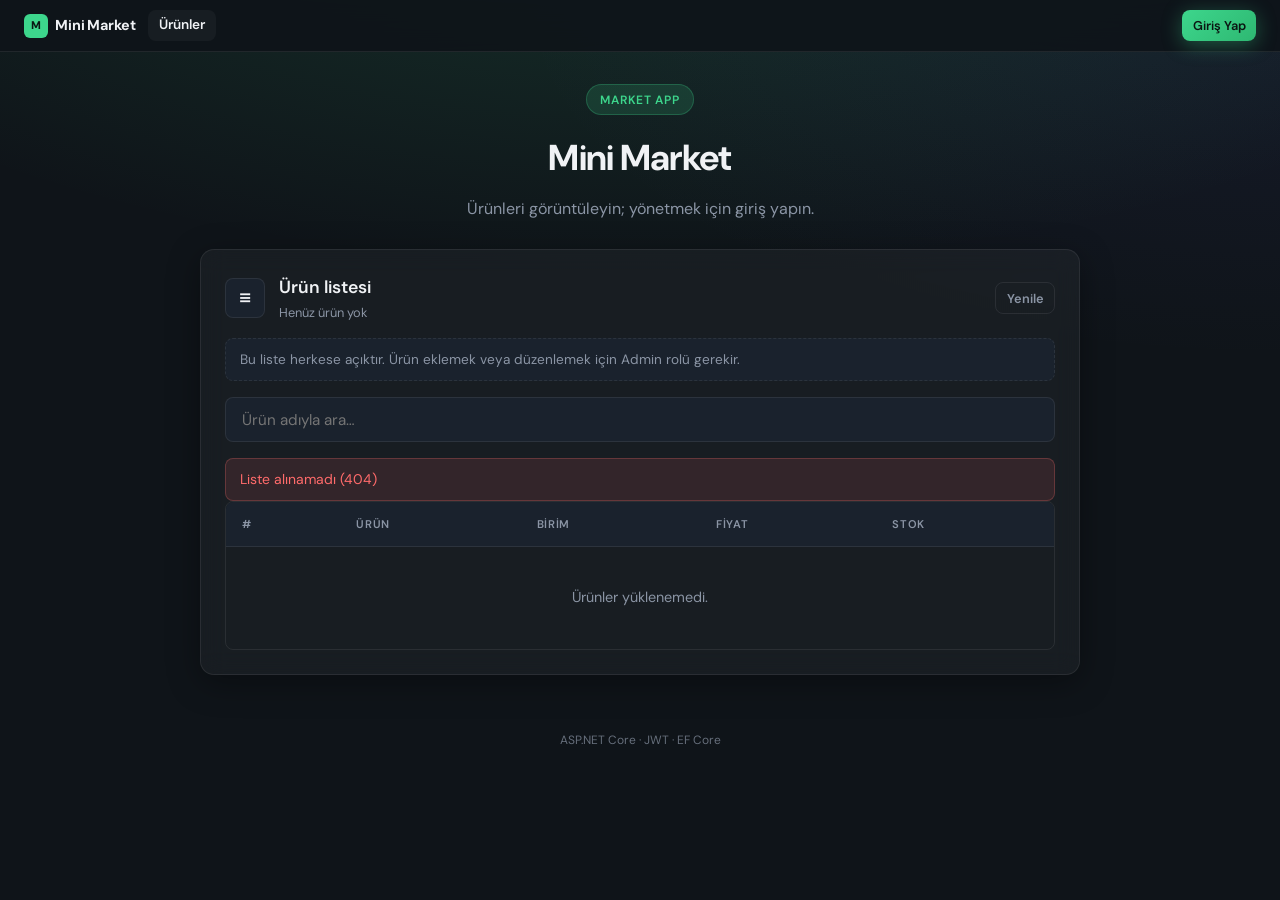
==== wwwroot/index.html @ 6cbc0174 "İlk commit" ====
﻿<!DOCTYPE html>
<html lang="tr">
<head>
  <meta charset="UTF-8" />
  <meta name="viewport" content="width=device-width, initial-scale=1.0" />
  <title>Mini Market Yönetimi</title>
  <link rel="preconnect" href="https://fonts.googleapis.com" />
  <link rel="preconnect" href="https://fonts.gstatic.com" crossorigin />
  <link href="https://fonts.googleapis.com/css2?family=DM+Sans:ital,opsz,wght@0,9..40,400;0,9..40,500;0,9..40,600;0,9..40,700;1,9..40,400&display=swap" rel="stylesheet" />
  <link rel="stylesheet" href="style.css?v=nav-20260606b" />
</head>
<body data-page="products">
  <div class="page">

    <nav class="topnav">
      <a href="index.html" class="topnav-brand">
        <span class="topnav-brand-icon">M</span>
        Mini Market
      </a>
      <div class="topnav-links">
        <a href="index.html" class="topnav-link" data-nav="products">Ürünler</a>
        <a href="dashboard.html" class="topnav-link" data-nav="dashboard" data-admin-only hidden>Dashboard</a>
        <a href="users.html" class="topnav-link" data-nav="users" data-admin-only hidden>Kullanıcılar</a>
        <a href="logs.html" class="topnav-link" data-nav="logs" data-admin-only hidden>Loglar</a>
      </div>
      <div class="topnav-auth">
        <span class="topnav-user" id="nav-user-info" hidden>
          <strong id="nav-username"></strong>
          <span id="nav-role" class="role-chip"></span>
        </span>
        <button type="button" id="nav-logout-btn" class="btn btn-sm btn-ghost" hidden>Çıkış</button>
        <a href="login.html" class="btn btn-sm btn-primary btn-login" id="nav-login-btn">Giriş Yap</a>
      </div>
    </nav>

    <header class="header">
      <div class="header-badge">Market App</div>
      <h1>Mini Market</h1>
      <p class="subtitle" id="header-subtitle">Ürünleri görüntüleyin veya giriş yaparak yönetin.</p>
    </header>

    <main class="container layout-stack">

      <!-- Ürün yönetimi (sadece admin) -->
      <section id="management-panel" class="panel-card panel-management" hidden>
        <div class="panel-header">
          <span class="panel-icon panel-icon-accent" aria-hidden="true">+</span>
          <div>
            <h2 class="panel-title" id="form-title">Yeni ürün ekle</h2>
            <p class="panel-desc">Ürün ekleme ve güncelleme</p>
          </div>
        </div>

        <form id="product-form" class="form">
          <div class="form-grid">
            <div class="form-row">
              <label for="name">Ürün adı</label>
              <input type="text" id="name" name="name" required placeholder="Örn. Süt" autocomplete="off" />
            </div>
            <div class="form-row">
              <label for="unit">Birim</label>
              <select id="unit" name="unit" required>
                <option value="Adet">Adet</option>
                <option value="Kg">Kg</option>
                <option value="Litre">Litre</option>
                <option value="Paket">Paket</option>
              </select>
            </div>
            <div class="form-row">
              <label for="price">Fiyat (₺)</label>
              <input type="number" id="price" name="price" required min="0.01" step="0.01" placeholder="0,00" />
            </div>
            <div class="form-row">
              <label for="stock">Stok</label>
              <input type="number" id="stock" name="stock" required min="0" step="1" placeholder="0" />
            </div>
          </div>
          <div class="form-actions">
            <button type="submit" id="submit-btn" class="btn btn-primary">
              <span id="submit-btn-text">Ürün ekle</span>
            </button>
            <button type="button" id="cancel-edit-btn" class="btn btn-ghost" hidden>İptal</button>
          </div>
        </form>
        <p id="form-message" class="toast" hidden></p>
      </section>

      <!-- Ürün listesi (herkese açık) -->
      <section class="panel-card panel-products">
        <div class="panel-header list-header">
          <div class="panel-header-left">
            <span class="panel-icon card-icon-list" aria-hidden="true">≡</span>
            <div>
              <h2 class="panel-title">Ürün listesi</h2>
              <p id="product-count" class="product-count">—</p>
            </div>
          </div>
          <button type="button" id="refresh-btn" class="btn btn-ghost btn-sm" title="Listeyi yenile">Yenile</button>
        </div>

        <p id="guest-hint" class="guest-hint">
          Bu liste herkese açıktır. Ürün eklemek veya düzenlemek için Admin rolü gerekir.
        </p>

        <div class="search-row">
          <input type="search" id="search-input" class="search-input" placeholder="Ürün adıyla ara…" autocomplete="off" />
          <p id="search-hint" class="search-hint" hidden>
            Arama açıkken sıralama devre dışı. Sonuçlar sayfa sayfa getirilir.
          </p>
        </div>

        <p id="load-error" class="toast toast-error" hidden></p>
        <div class="table-wrap">
          <table>
            <thead id="products-thead">
              <tr>
                <th>#</th>
                <th>Ürün</th>
                <th>Birim</th>
                <th>Fiyat</th>
                <th>Stok</th>
              </tr>
            </thead>
            <tbody id="products-body">
              <tr>
                <td colspan="5" class="empty">
                  <span class="spinner" aria-hidden="true"></span>
                  Yükleniyor…
                </td>
              </tr>
            </tbody>
          </table>
        </div>
        <div id="pagination-controls" class="pagination-row" hidden>
          <button type="button" id="prev-page-btn" class="btn btn-ghost btn-sm">Önceki</button>
          <span id="pagination-info" class="pagination-info">Sayfa 1 / 1</span>
          <button type="button" id="next-page-btn" class="btn btn-ghost btn-sm">Sonraki</button>
        </div>
      </section>
    </main>

    <footer class="footer">
      <span>ASP.NET Core · JWT · EF Core</span>
    </footer>
  </div>

  <script src="auth.js?v=nav-20260606b"></script>
  <script src="products.js?v=nav-20260606b"></script>
</body>
</html>
---- wwwroot/style.css ----
*,
*::before,
*::after {
  box-sizing: border-box;
}

[hidden] {
  display: none !important;
}

:root {
  --bg: #0f1419;
  --bg-soft: #1a222d;
  --surface: rgba(255, 255, 255, 0.04);
  --surface-hover: rgba(255, 255, 255, 0.07);
  --border: rgba(255, 255, 255, 0.08);
  --text: #f0f2f5;
  --muted: #8b95a5;
  --accent: #3dd68c;
  --accent-dim: rgba(61, 214, 140, 0.15);
  --accent-glow: rgba(61, 214, 140, 0.35);
  --error: #ff6b6b;
  --error-bg: rgba(255, 107, 107, 0.12);
  --success: #3dd68c;
  --success-bg: rgba(61, 214, 140, 0.12);
  --warn: #f5a623;
  --radius: 14px;
  --radius-sm: 8px;
  --shadow: 0 8px 32px rgba(0, 0, 0, 0.35);
  --font: "DM Sans", system-ui, sans-serif;
}

body {
  margin: 0;
  min-height: 100vh;
  font-family: var(--font);
  background: var(--bg);
  color: var(--text);
  line-height: 1.5;
  -webkit-font-smoothing: antialiased;
}

.page {
  min-height: 100vh;
  background:
    radial-gradient(ellipse 80% 50% at 50% -20%, rgba(61, 214, 140, 0.18), transparent),
    radial-gradient(ellipse 60% 40% at 100% 0%, rgba(99, 102, 241, 0.08), transparent),
    var(--bg);
}

.container {
  max-width: 920px;
  margin: 0 auto;
  padding: 0 1.25rem 2rem;
}

.auth-container {
  max-width: 560px;
}

/* ─── Top Navigation ─── */
.topnav {
  position: sticky;
  top: 0;
  z-index: 100;
  display: flex;
  align-items: center;
  height: 52px;
  padding: 0 1.5rem;
  gap: 0.25rem;
  background: rgba(15, 20, 25, 0.92);
  border-bottom: 1px solid var(--border);
  backdrop-filter: blur(16px);
  -webkit-backdrop-filter: blur(16px);
}

.topnav-brand {
  display: flex;
  align-items: center;
  gap: 0.45rem;
  font-size: 0.9rem;
  font-weight: 700;
  color: var(--text);
  text-decoration: none;
  margin-right: 0.5rem;
  flex-shrink: 0;
  letter-spacing: -0.01em;
}

.topnav-brand:hover { color: var(--accent); }

.topnav-brand-icon {
  display: inline-flex;
  align-items: center;
  justify-content: center;
  width: 24px;
  height: 24px;
  font-size: 0.7rem;
  font-weight: 800;
  color: #0a1612;
  background: var(--accent);
  border-radius: 6px;
  flex-shrink: 0;
}

.topnav-links {
  display: flex;
  align-items: center;
  gap: 0.1rem;
  flex: 1;
  min-width: 0;
}

.topnav-link {
  padding: 0.35rem 0.7rem;
  font-size: 0.85rem;
  font-weight: 500;
  color: var(--muted);
  text-decoration: none;
  border-radius: var(--radius-sm);
  white-space: nowrap;
  transition: color 0.12s ease, background 0.12s ease;
}

.topnav-link:hover {
  color: var(--text);
  background: var(--surface-hover);
}

.topnav-link.active {
  color: var(--text);
  background: var(--surface);
  font-weight: 600;
}

.topnav-auth {
  display: flex;
  align-items: center;
  gap: 0.6rem;
  margin-left: auto;
  flex-shrink: 0;
}

.topnav-user {
  display: flex;
  align-items: center;
  gap: 0.35rem;
  font-size: 0.82rem;
  color: var(--muted);
}

.topnav-user strong {
  color: var(--accent);
  font-weight: 600;
}

/* ─── Header ─── */
.header {
  text-align: center;
  padding: 2rem 1.25rem 1.75rem;
}

.layout-stack {
  display: flex;
  flex-direction: column;
  gap: 1.25rem;
}

.panel-card {
  background: var(--surface);
  border: 1px solid var(--border);
  border-radius: var(--radius);
  box-shadow: var(--shadow);
  padding: 1.5rem;
  backdrop-filter: blur(12px);
}

.panel-header {
  display: flex;
  align-items: flex-start;
  gap: 0.85rem;
  margin-bottom: 1.25rem;
}

.panel-header.list-header {
  align-items: center;
  justify-content: space-between;
}

.panel-header-left {
  display: flex;
  align-items: center;
  gap: 0.85rem;
}

.panel-icon {
  display: flex;
  align-items: center;
  justify-content: center;
  width: 40px;
  height: 40px;
  font-size: 1.1rem;
  background: var(--bg-soft);
  border: 1px solid var(--border);
  border-radius: var(--radius-sm);
  flex-shrink: 0;
}

.panel-icon-accent {
  color: var(--accent);
  background: var(--accent-dim);
  border-color: rgba(61, 214, 140, 0.25);
  font-weight: 700;
}

.panel-title {
  margin: 0;
  font-size: 1.1rem;
  font-weight: 600;
}

.panel-desc {
  margin: 0.2rem 0 0;
  font-size: 0.85rem;
  color: var(--muted);
}

.panel-auth {
  border-color: rgba(99, 102, 241, 0.25);
}

.panel-login-prompt {
  border-color: rgba(99, 102, 241, 0.25);
}

.login-prompt-content {
  display: flex;
  align-items: center;
  justify-content: space-between;
  gap: 1rem;
}

.panel-session {
  border-color: rgba(61, 214, 140, 0.3);
}

.panel-management {
  border-color: rgba(61, 214, 140, 0.25);
}

.panel-management.panel-edit-mode {
  box-shadow: 0 0 0 1px var(--accent-dim), var(--shadow);
}

.panel-products {
  border-color: var(--border);
}

.session-user {
  margin: 0 0 1rem;
  font-size: 1rem;
}

.session-user strong {
  color: var(--accent);
}

.role-chip {
  display: inline-flex;
  align-items: center;
  margin-left: 0.5rem;
  padding: 0.15rem 0.5rem;
  font-size: 0.75rem;
  font-weight: 700;
  color: var(--accent);
  background: var(--accent-dim);
  border: 1px solid rgba(61, 214, 140, 0.25);
  border-radius: 999px;
  vertical-align: middle;
}

.auth-tabs {
  display: flex;
  gap: 0.5rem;
  margin-bottom: 1.25rem;
}

.auth-tab {
  flex: 1;
  padding: 0.55rem 1rem;
  border: 1px solid var(--border);
  border-radius: var(--radius-sm);
  font-family: inherit;
  font-size: 0.9rem;
  font-weight: 600;
  color: var(--muted);
  background: var(--bg-soft);
  cursor: pointer;
  transition: all 0.15s ease;
}

.auth-tab.active {
  color: #0a1612;
  background: var(--accent);
  border-color: var(--accent);
}

.auth-form h2 {
  margin: 0 0 0.35rem;
  font-size: 1.1rem;
}

.auth-hint {
  margin: 0 0 1rem;
  font-size: 0.85rem;
  color: var(--muted);
}

.auth-form .form-row {
  margin-bottom: 0.85rem;
}

.auth-form .btn-primary {
  width: 100%;
  margin-top: 0.5rem;
}

.guest-hint {
  margin: 0 0 1rem;
  padding: 0.65rem 0.9rem;
  font-size: 0.85rem;
  color: var(--muted);
  background: var(--bg-soft);
  border: 1px dashed var(--border);
  border-radius: var(--radius-sm);
}

.btn-locked {
  opacity: 0.55;
  cursor: not-allowed;
}

.header-badge {
  display: inline-block;
  padding: 0.35rem 0.85rem;
  margin-bottom: 1rem;
  font-size: 0.75rem;
  font-weight: 600;
  letter-spacing: 0.06em;
  text-transform: uppercase;
  color: var(--accent);
  background: var(--accent-dim);
  border: 1px solid rgba(61, 214, 140, 0.25);
  border-radius: 999px;
}

.header h1 {
  margin: 0;
  font-size: clamp(1.75rem, 5vw, 2.25rem);
  font-weight: 700;
  letter-spacing: -0.02em;
}

.subtitle {
  margin: 0.75rem auto 0;
  max-width: 420px;
  color: var(--muted);
  font-size: 1rem;
}

.card {
  background: var(--surface);
  border: 1px solid var(--border);
  border-radius: var(--radius);
  box-shadow: var(--shadow);
  padding: 1.5rem;
  margin-bottom: 1.25rem;
  backdrop-filter: blur(12px);
  transition: border-color 0.2s ease;
}

.card:hover {
  border-color: rgba(255, 255, 255, 0.12);
}

.card-title {
  display: flex;
  align-items: center;
  gap: 0.75rem;
  margin-bottom: 1.25rem;
}

.card-title h2 {
  margin: 0;
  font-size: 1.05rem;
  font-weight: 600;
}

.card-icon {
  display: flex;
  align-items: center;
  justify-content: center;
  width: 36px;
  height: 36px;
  font-size: 1.1rem;
  font-weight: 700;
  color: var(--accent);
  background: var(--accent-dim);
  border-radius: var(--radius-sm);
}

.card-icon-list {
  font-size: 1rem;
  font-weight: 600;
}

.product-count {
  margin: 0.15rem 0 0;
  font-size: 0.8rem;
  color: var(--muted);
}

.form-grid {
  display: grid;
  grid-template-columns: 1fr;
  gap: 1rem;
  margin-bottom: 1.25rem;
}

@media (min-width: 600px) {
  .form-grid {
    grid-template-columns: 1.4fr 0.8fr 1fr 1fr;
  }
}

.form-row {
  display: flex;
  flex-direction: column;
  gap: 0.4rem;
}

.form-row label {
  font-size: 0.8rem;
  font-weight: 500;
  color: var(--muted);
}

.form-row input,
.form-row select {
  padding: 0.7rem 0.9rem;
  border: 1px solid var(--border);
  border-radius: var(--radius-sm);
  font-family: inherit;
  font-size: 0.95rem;
  color: var(--text);
  background: var(--bg-soft);
  transition: border-color 0.15s ease, box-shadow 0.15s ease;
}

.form-row select {
  cursor: pointer;
}

.form-row input::placeholder {
  color: var(--muted);
  opacity: 0.7;
}

.form-row input:focus,
.form-row select:focus {
  outline: none;
  border-color: var(--accent);
  box-shadow: 0 0 0 3px var(--accent-dim);
}

.search-row {
  margin-bottom: 1rem;
}

.search-input {
  width: 100%;
  padding: 0.7rem 1rem;
  border: 1px solid var(--border);
  border-radius: var(--radius-sm);
  font-family: inherit;
  font-size: 0.95rem;
  color: var(--text);
  background: var(--bg-soft);
}

.search-input:focus {
  outline: none;
  border-color: var(--accent);
  box-shadow: 0 0 0 3px var(--accent-dim);
}

.search-hint {
  margin: 0.5rem 0 0;
  font-size: 0.8rem;
  color: var(--warn);
}

.btn {
  display: inline-flex;
  align-items: center;
  justify-content: center;
  padding: 0.7rem 1.25rem;
  border: none;
  border-radius: var(--radius-sm);
  font-family: inherit;
  font-size: 0.9rem;
  font-weight: 600;
  text-decoration: none;
  cursor: pointer;
  transition: transform 0.12s ease, box-shadow 0.15s ease, background 0.15s ease;
}

.btn:active {
  transform: scale(0.98);
}

.btn-primary {
  width: 100%;
  color: #0a1612;
  background: linear-gradient(135deg, var(--accent) 0%, #2eb872 100%);
  box-shadow: 0 4px 20px var(--accent-glow);
}

.btn-login {
  width: auto;
  flex-shrink: 0;
}

.btn-primary:hover {
  box-shadow: 0 6px 28px var(--accent-glow);
}

.form-actions {
  display: flex;
  flex-wrap: wrap;
  gap: 0.75rem;
}

.form-actions .btn-primary {
  flex: 1;
  min-width: 140px;
}

.user-form-grid {
  grid-template-columns: 1fr;
}

.role-chip-inline {
  margin-left: 0.35rem;
}

button:disabled,
.btn:disabled {
  opacity: 0.45;
  cursor: not-allowed;
}

.btn-ghost {
  color: var(--muted);
  background: transparent;
  border: 1px solid var(--border);
}

.btn-ghost:hover {
  color: var(--text);
  background: var(--surface-hover);
  border-color: rgba(255, 255, 255, 0.15);
}

.btn-sm {
  padding: 0.4rem 0.65rem;
  font-size: 0.8rem;
}

.btn-edit {
  color: var(--text);
  background: var(--bg-soft);
  border: 1px solid var(--border);
}

.btn-edit:hover {
  background: var(--surface-hover);
  border-color: rgba(255, 255, 255, 0.15);
}

.btn-danger {
  color: var(--error);
  background: var(--error-bg);
  border: 1px solid rgba(255, 107, 107, 0.25);
}

.btn-danger:hover {
  background: rgba(255, 107, 107, 0.22);
}

.btn-icon {
  display: inline-flex;
  align-items: center;
  justify-content: center;
  width: 28px;
  height: 28px;
  padding: 0;
  border: 1px solid var(--border);
  border-radius: 6px;
  font-family: inherit;
  font-size: 1rem;
  font-weight: 600;
  line-height: 1;
  color: var(--text);
  background: var(--bg-soft);
  cursor: pointer;
  transition: background 0.12s ease, border-color 0.12s ease;
}

.btn-icon:hover:not(:disabled) {
  background: var(--surface-hover);
  border-color: rgba(255, 255, 255, 0.15);
}

.btn-icon:disabled {
  opacity: 0.35;
  cursor: not-allowed;
}

.list-header {
  display: flex;
  align-items: flex-start;
  justify-content: space-between;
  gap: 1rem;
  margin-bottom: 1rem;
}

.list-header .card-title {
  margin-bottom: 0;
}

.table-wrap {
  overflow-x: auto;
  border-radius: var(--radius-sm);
  border: 1px solid var(--border);
}

table {
  width: 100%;
  border-collapse: collapse;
  font-size: 0.9rem;
}

th,
td {
  padding: 0.85rem 1rem;
  text-align: left;
}

th {
  font-size: 0.7rem;
  font-weight: 600;
  text-transform: uppercase;
  letter-spacing: 0.06em;
  color: var(--muted);
  background: var(--bg-soft);
  border-bottom: 1px solid var(--border);
}

td {
  border-bottom: 1px solid var(--border);
}

tbody tr {
  transition: background 0.12s ease;
}

tbody tr:hover td {
  background: var(--surface-hover);
}

tbody tr:last-child td {
  border-bottom: none;
}

td.empty {
  text-align: center;
  color: var(--muted);
  padding: 2.5rem 1rem;
  border-bottom: none;
}

.col-drag {
  width: 2.5rem;
  padding-left: 0.65rem !important;
  padding-right: 0.35rem !important;
}

.drag-handle {
  display: inline-flex;
  align-items: center;
  justify-content: center;
  width: 28px;
  height: 28px;
  color: var(--muted);
  font-size: 1.1rem;
  cursor: grab;
  border-radius: 6px;
  user-select: none;
}

.drag-handle:hover:not(.drag-disabled) {
  color: var(--accent);
  background: var(--accent-dim);
}

.drag-handle.drag-disabled {
  opacity: 0.35;
  cursor: not-allowed;
}

tbody tr.dragging {
  opacity: 0.45;
}

tbody tr.drag-over td {
  box-shadow: inset 0 2px 0 var(--accent);
}

.unit-tag {
  display: inline-block;
  padding: 0.15rem 0.5rem;
  font-size: 0.8rem;
  color: var(--muted);
  background: var(--bg-soft);
  border: 1px solid var(--border);
  border-radius: 6px;
}

td.id-cell {
  color: var(--muted);
  font-variant-numeric: tabular-nums;
  font-size: 0.85rem;
}

td.price-cell {
  font-weight: 600;
  color: var(--accent);
}

.stock-controls {
  display: inline-flex;
  align-items: center;
  gap: 0.5rem;
}

.row-actions {
  display: flex;
  flex-wrap: wrap;
  gap: 0.4rem;
}

.pagination-row {
  display: flex;
  align-items: center;
  justify-content: space-between;
  gap: 0.75rem;
  margin-top: 1rem;
}

.pagination-info {
  color: var(--muted);
  font-size: 0.85rem;
  font-variant-numeric: tabular-nums;
  text-align: center;
}

.panel-dashboard {
  border-color: rgba(61, 214, 140, 0.22);
}

.dashboard-grid {
  display: grid;
  grid-template-columns: 1fr;
  gap: 0.85rem;
}

.dashboard-tile {
  min-height: 112px;
  padding: 1rem;
  background: var(--bg-soft);
  border: 1px solid var(--border);
  border-radius: var(--radius-sm);
}

.dashboard-label,
.dashboard-detail {
  display: block;
  color: var(--muted);
  font-size: 0.78rem;
}

.dashboard-value {
  display: block;
  margin-top: 0.35rem;
  color: var(--text);
  font-size: 1.55rem;
  line-height: 1.15;
  overflow-wrap: anywhere;
}

.dashboard-product-name {
  font-size: 1.05rem;
}

.dashboard-low-stock {
  margin-top: 1rem;
  padding-top: 1rem;
  border-top: 1px solid var(--border);
}

.dashboard-low-stock-header {
  display: flex;
  align-items: baseline;
  justify-content: space-between;
  gap: 1rem;
  margin-bottom: 0.75rem;
}

.dashboard-low-stock-header h3 {
  margin: 0;
  font-size: 0.95rem;
}

.dashboard-low-stock-list {
  display: grid;
  gap: 0.5rem;
}

.dashboard-low-stock-item {
  display: flex;
  align-items: center;
  justify-content: space-between;
  gap: 0.75rem;
  padding: 0.65rem 0.75rem;
  background: rgba(245, 166, 35, 0.1);
  border: 1px solid rgba(245, 166, 35, 0.2);
  border-radius: var(--radius-sm);
}

.dashboard-low-stock-item span {
  overflow-wrap: anywhere;
}

.dashboard-low-stock-item strong {
  flex-shrink: 0;
  color: var(--warn);
  font-size: 0.85rem;
}

.dashboard-empty {
  margin: 0;
  color: var(--muted);
  font-size: 0.85rem;
}

.log-filter-form {
  margin-bottom: 1rem;
}

.log-filter-grid {
  grid-template-columns: 1fr;
}

.log-message {
  max-width: 520px;
  font-weight: 600;
  overflow-wrap: anywhere;
}

.log-category {
  margin-top: 0.2rem;
  font-size: 0.75rem;
  color: var(--muted);
  overflow-wrap: anywhere;
}

.log-level {
  display: inline-block;
  padding: 0.2rem 0.55rem;
  border-radius: 999px;
  font-size: 0.75rem;
  font-weight: 700;
}

.log-level-info {
  color: var(--accent);
  background: var(--accent-dim);
}

.log-level-warning {
  color: var(--warn);
  background: rgba(245, 166, 35, 0.15);
}

.log-level-error {
  color: var(--error);
  background: var(--error-bg);
}

tbody tr.row-editing td {
  background: rgba(61, 214, 140, 0.06);
}

.badge {
  display: inline-block;
  padding: 0.2rem 0.55rem;
  font-size: 0.8rem;
  font-weight: 600;
  border-radius: 999px;
}

.badge-ok {
  color: var(--accent);
  background: var(--accent-dim);
}

.badge-low {
  color: var(--warn);
  background: rgba(245, 166, 35, 0.15);
}

.badge-out {
  color: var(--error);
  background: var(--error-bg);
}

.toast {
  margin: 1rem 0 0;
  padding: 0.65rem 0.9rem;
  font-size: 0.875rem;
  border-radius: var(--radius-sm);
}

.toast.success {
  color: var(--success);
  background: var(--success-bg);
  border: 1px solid rgba(61, 214, 140, 0.25);
}

.toast.error,
.toast.toast-error {
  color: var(--error);
  background: var(--error-bg);
  border: 1px solid rgba(255, 107, 107, 0.25);
}

.spinner {
  display: inline-block;
  width: 18px;
  height: 18px;
  margin-right: 0.5rem;
  vertical-align: middle;
  border: 2px solid var(--border);
  border-top-color: var(--accent);
  border-radius: 50%;
  animation: spin 0.7s linear infinite;
}

@keyframes spin {
  to {
    transform: rotate(360deg);
  }
}

.footer {
  text-align: center;
  padding: 1.5rem;
  font-size: 0.75rem;
  color: var(--muted);
  opacity: 0.7;
}

@media (max-width: 520px) {
  .login-prompt-content {
    align-items: stretch;
    flex-direction: column;
  }

  .btn-login {
    width: 100%;
  }
}

@media (min-width: 760px) {
  .user-form-grid {
    grid-template-columns: 1fr 1fr 0.7fr;
  }

  .dashboard-grid {
    grid-template-columns: repeat(4, minmax(0, 1fr));
  }

  .log-filter-grid {
    grid-template-columns: 0.8fr 1.4fr 1fr 1fr;
  }
}
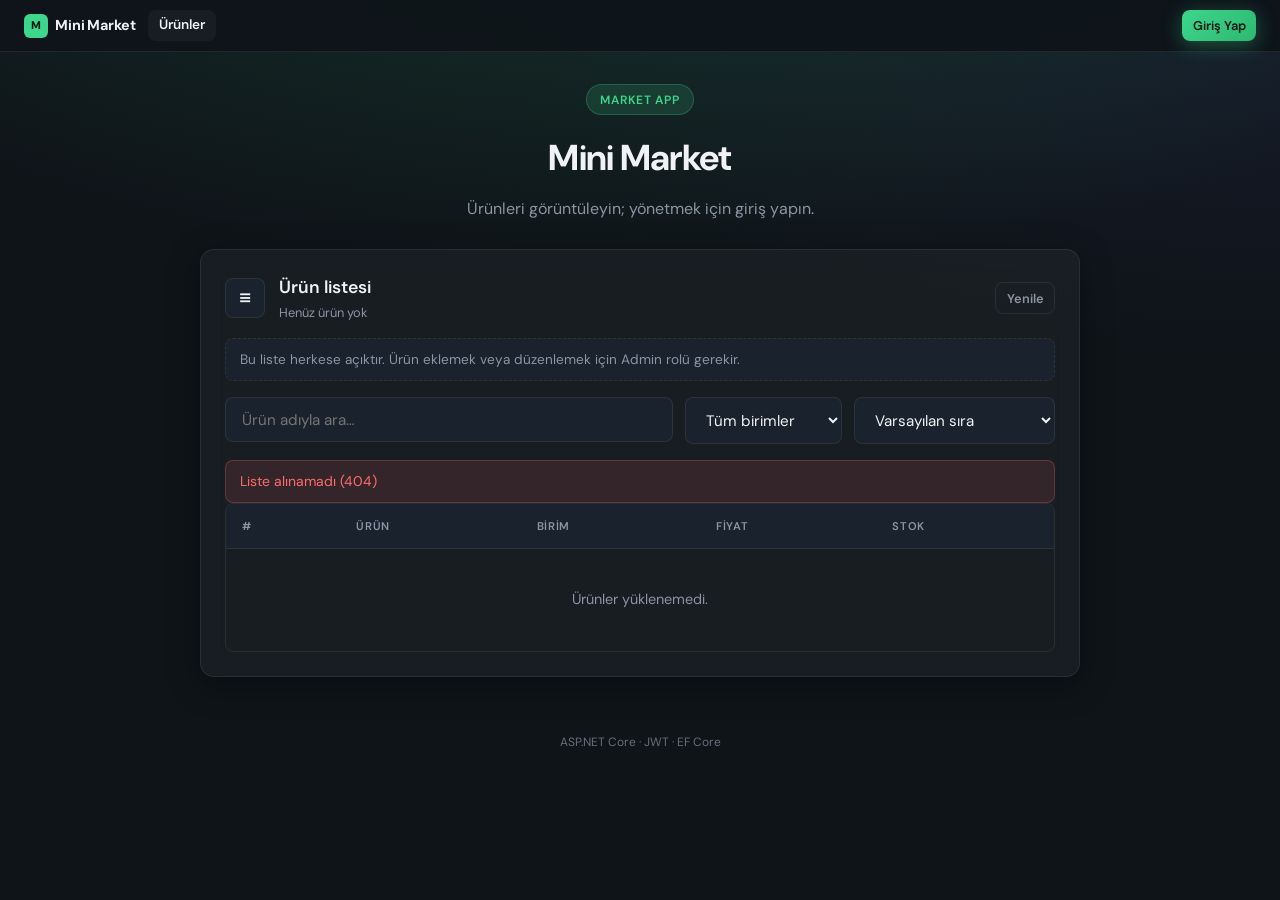
==== commit 0e871c87: "add file export" ====
--- a/wwwroot/index.html
+++ b/wwwroot/index.html
@@ -7,7 +7,7 @@
   <link rel="preconnect" href="https://fonts.googleapis.com" />
   <link rel="preconnect" href="https://fonts.gstatic.com" crossorigin />
   <link href="https://fonts.googleapis.com/css2?family=DM+Sans:ital,opsz,wght@0,9..40,400;0,9..40,500;0,9..40,600;0,9..40,700;1,9..40,400&display=swap" rel="stylesheet" />
-  <link rel="stylesheet" href="style.css?v=nav-20260606b" />
+  <link rel="stylesheet" href="style.css?v=excel-20260627b" />
 </head>
 <body data-page="products">
   <div class="page">
@@ -46,7 +46,14 @@
         <div class="panel-header">
           <span class="panel-icon panel-icon-accent" aria-hidden="true">+</span>
           <div>
-            <h2 class="panel-title" id="form-title">Yeni ürün ekle</h2>
+            <div class="management-title-row">
+              <h2 class="panel-title" id="form-title">Yeni ürün ekle</h2>
+              <div class="excel-actions">
+                <input type="file" id="excel-import-input" name="file" accept=".xlsx" hidden />
+                <button type="button" id="excel-import-btn" class="btn btn-excel">Excelden al</button>
+                <button type="button" id="excel-export-btn" class="btn btn-excel">Dışa aktar</button>
+              </div>
+            </div>
             <p class="panel-desc">Ürün ekleme ve güncelleme</p>
           </div>
         </div>
@@ -104,8 +111,25 @@
 
         <div class="search-row">
           <input type="search" id="search-input" class="search-input" placeholder="Ürün adıyla ara…" autocomplete="off" />
+          <select id="unit-filter" class="filter-select" aria-label="Birim filtresi">
+            <option value="">Tüm birimler</option>
+            <option value="Adet">Adet</option>
+            <option value="Kg">Kg</option>
+            <option value="Litre">Litre</option>
+            <option value="Paket">Paket</option>
+          </select>
+          <select id="sort-select" class="filter-select" aria-label="Sıralama">
+            <option value="sortOrder">Varsayılan sıra</option>
+            <option value="name_asc">Ürün adı A-Z</option>
+            <option value="name_desc">Ürün adı Z-A</option>
+            <option value="price_asc">Fiyat artan</option>
+            <option value="price_desc">Fiyat azalan</option>
+            <option value="stock_asc">Stok artan</option>
+            <option value="stock_desc">Stok azalan</option>
+            <option value="unit_asc">Birim A-Z</option>
+          </select>
           <p id="search-hint" class="search-hint" hidden>
-            Arama açıkken sıralama devre dışı. Sonuçlar sayfa sayfa getirilir.
+            Filtre veya özel sıralama açıkken sürükle-bırak sıralama devre dışı.
           </p>
         </div>
 
@@ -145,6 +169,6 @@
   </div>
 
   <script src="auth.js?v=nav-20260606b"></script>
-  <script src="products.js?v=nav-20260606b"></script>
+  <script src="products.js?v=excel-20260627b"></script>
 </body>
 </html>
--- a/wwwroot/style.css
+++ b/wwwroot/style.css
@@ -219,6 +219,13 @@
   font-weight: 600;
 }
 
+.management-title-row {
+  display: flex;
+  flex-wrap: wrap;
+  align-items: center;
+  gap: 0.75rem;
+}
+
 .panel-desc {
   margin: 0.2rem 0 0;
   font-size: 0.85rem;
@@ -474,10 +481,15 @@
 }
 
 .search-row {
+  display: grid;
+  grid-template-columns: 1fr;
+  gap: 0.75rem;
+  align-items: start;
   margin-bottom: 1rem;
 }
 
-.search-input {
+.search-input,
+.filter-select {
   width: 100%;
   padding: 0.7rem 1rem;
   border: 1px solid var(--border);
@@ -488,13 +500,19 @@
   background: var(--bg-soft);
 }
 
-.search-input:focus {
+.filter-select {
+  cursor: pointer;
+}
+
+.search-input:focus,
+.filter-select:focus {
   outline: none;
   border-color: var(--accent);
   box-shadow: 0 0 0 3px var(--accent-dim);
 }
 
 .search-hint {
+  grid-column: 1 / -1;
   margin: 0.5rem 0 0;
   font-size: 0.8rem;
   color: var(--warn);
@@ -544,6 +562,30 @@
 .form-actions .btn-primary {
   flex: 1;
   min-width: 140px;
+}
+
+.excel-actions {
+  display: flex;
+  flex-wrap: wrap;
+  gap: 0.45rem;
+}
+
+.excel-actions .btn {
+  min-width: 108px;
+}
+
+.btn-excel {
+  padding: 0.4rem 0.65rem;
+  color: var(--accent);
+  background: var(--accent-dim);
+  border: 1px solid rgba(61, 214, 140, 0.25);
+  font-size: 0.8rem;
+}
+
+.btn-excel:hover {
+  color: #0a1612;
+  background: var(--accent);
+  border-color: var(--accent);
 }
 
 .user-form-grid {
@@ -1004,4 +1046,8 @@
   .log-filter-grid {
     grid-template-columns: 0.8fr 1.4fr 1fr 1fr;
   }
-}
+
+  .search-row {
+    grid-template-columns: minmax(14rem, 1fr) minmax(9rem, 0.35fr) minmax(11rem, 0.45fr);
+  }
+}
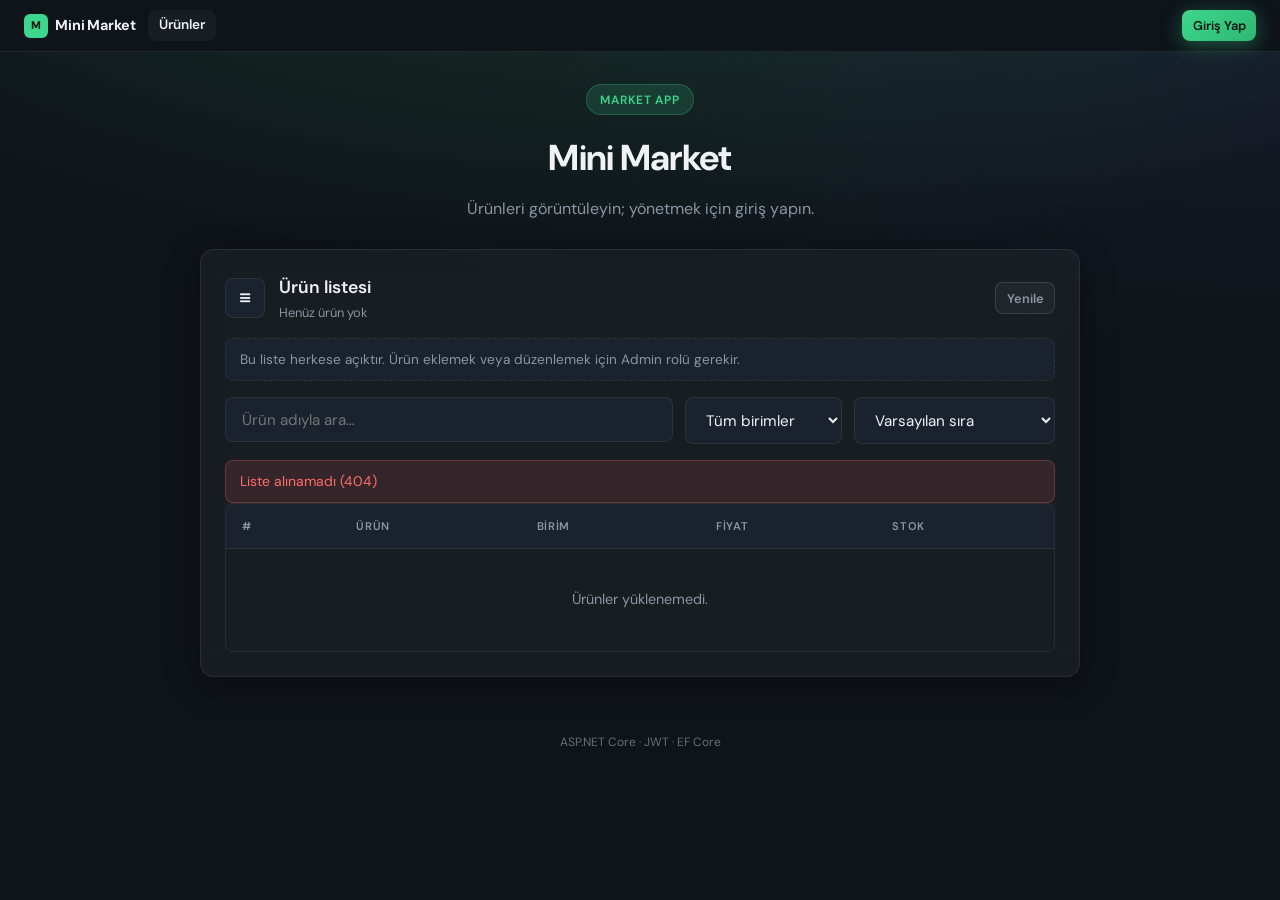
==== commit 670d911e: "control" ====
--- a/wwwroot/index.html
+++ b/wwwroot/index.html
@@ -7,7 +7,7 @@
   <link rel="preconnect" href="https://fonts.googleapis.com" />
   <link rel="preconnect" href="https://fonts.gstatic.com" crossorigin />
   <link href="https://fonts.googleapis.com/css2?family=DM+Sans:ital,opsz,wght@0,9..40,400;0,9..40,500;0,9..40,600;0,9..40,700;1,9..40,400&display=swap" rel="stylesheet" />
-  <link rel="stylesheet" href="style.css?v=excel-20260627b" />
+  <link rel="stylesheet" href="style.css?v=responsive-20260628" />
 </head>
 <body data-page="products">
   <div class="page">
@@ -43,18 +43,18 @@
 
       <!-- Ürün yönetimi (sadece admin) -->
       <section id="management-panel" class="panel-card panel-management" hidden>
-        <div class="panel-header">
-          <span class="panel-icon panel-icon-accent" aria-hidden="true">+</span>
-          <div>
-            <div class="management-title-row">
+        <div class="panel-header management-header">
+          <div class="management-title-row">
+            <span class="panel-icon panel-icon-accent" aria-hidden="true">+</span>
+            <div>
               <h2 class="panel-title" id="form-title">Yeni ürün ekle</h2>
-              <div class="excel-actions">
-                <input type="file" id="excel-import-input" name="file" accept=".xlsx" hidden />
-                <button type="button" id="excel-import-btn" class="btn btn-excel">Excelden al</button>
-                <button type="button" id="excel-export-btn" class="btn btn-excel">Dışa aktar</button>
-              </div>
+              <p class="panel-desc">Ürün ekleme ve güncelleme</p>
             </div>
-            <p class="panel-desc">Ürün ekleme ve güncelleme</p>
+          </div>
+          <div class="excel-actions">
+            <input type="file" id="excel-import-input" name="file" accept=".xlsx" hidden />
+            <button type="button" id="excel-import-btn" class="btn btn-excel">Excel'den al</button>
+            <button type="button" id="excel-export-btn" class="btn btn-excel">Excel'e aktar</button>
           </div>
         </div>
 
--- a/wwwroot/style.css
+++ b/wwwroot/style.css
@@ -187,6 +187,14 @@
   justify-content: space-between;
 }
 
+.management-header {
+  display: grid;
+  grid-template-columns: minmax(0, 1fr) auto;
+  align-items: flex-start;
+  gap: 1rem;
+  margin-bottom: 1.35rem;
+}
+
 .panel-header-left {
   display: flex;
   align-items: center;
@@ -221,8 +229,7 @@
 
 .management-title-row {
   display: flex;
-  flex-wrap: wrap;
-  align-items: center;
+  align-items: flex-start;
   gap: 0.75rem;
 }
 
@@ -567,25 +574,31 @@
 .excel-actions {
   display: flex;
   flex-wrap: wrap;
-  gap: 0.45rem;
+  justify-content: flex-end;
+  gap: 0.5rem;
+  margin-left: auto;
 }
 
 .excel-actions .btn {
-  min-width: 108px;
+  min-width: 0;
 }
 
 .btn-excel {
-  padding: 0.4rem 0.65rem;
+  height: 34px;
+  padding: 0 0.75rem;
   color: var(--accent);
-  background: var(--accent-dim);
+  background: rgba(61, 214, 140, 0.08);
   border: 1px solid rgba(61, 214, 140, 0.25);
+  box-shadow: none;
   font-size: 0.8rem;
+  white-space: nowrap;
 }
 
 .btn-excel:hover {
-  color: #0a1612;
-  background: var(--accent);
-  border-color: var(--accent);
+  color: var(--text);
+  background: rgba(61, 214, 140, 0.16);
+  border-color: rgba(61, 214, 140, 0.45);
+  box-shadow: 0 0 0 3px var(--accent-dim);
 }
 
 .user-form-grid {
@@ -604,19 +617,35 @@
 
 .btn-ghost {
   color: var(--muted);
-  background: transparent;
-  border: 1px solid var(--border);
+  background: rgba(255, 255, 255, 0.04);
+  border: 1px solid rgba(255, 255, 255, 0.12);
+  box-shadow: none;
 }
 
 .btn-ghost:hover {
   color: var(--text);
-  background: var(--surface-hover);
-  border-color: rgba(255, 255, 255, 0.15);
+  background: rgba(255, 255, 255, 0.08);
+  border-color: rgba(255, 255, 255, 0.22);
+  box-shadow: 0 0 0 3px rgba(255, 255, 255, 0.06);
 }
 
 .btn-sm {
   padding: 0.4rem 0.65rem;
   font-size: 0.8rem;
+}
+
+.btn-clear {
+  color: var(--error);
+  background: rgba(255, 107, 107, 0.08);
+  border: 1px solid rgba(255, 107, 107, 0.25);
+  box-shadow: none;
+}
+
+.btn-clear:hover {
+  color: var(--error);
+  background: rgba(255, 107, 107, 0.16);
+  border-color: rgba(255, 107, 107, 0.45);
+  box-shadow: 0 0 0 3px rgba(255, 107, 107, 0.12);
 }
 
 .btn-edit {
@@ -914,6 +943,23 @@
   grid-template-columns: 1fr;
 }
 
+.log-filter-actions {
+  display: flex;
+  flex-wrap: wrap;
+  align-items: center;
+  gap: 0.5rem;
+  margin-top: 0.75rem;
+}
+
+.log-filter-actions .btn-primary {
+  width: auto;
+  min-width: 90px;
+}
+
+.log-filter-actions #refresh-logs-btn {
+  margin-left: auto;
+}
+
 .log-message {
   max-width: 520px;
   font-weight: 600;
@@ -1032,6 +1078,17 @@
   .btn-login {
     width: 100%;
   }
+
+  .management-header {
+    grid-template-columns: 1fr;
+  }
+
+  .excel-actions {
+    display: grid;
+    grid-template-columns: 1fr 1fr;
+    width: 100%;
+    margin-left: 0;
+  }
 }
 
 @media (min-width: 760px) {
@@ -1051,3 +1108,134 @@
     grid-template-columns: minmax(14rem, 1fr) minmax(9rem, 0.35fr) minmax(11rem, 0.45fr);
   }
 }
+
+/* ─── Responsive: ≤640px ─── */
+@media (max-width: 640px) {
+  /* Hide username/role chip in nav — icon + logout/login remain */
+  .topnav-user {
+    display: none;
+  }
+
+  /* Panel list-headers (title left, action right) stack vertically */
+  .panel-header.list-header {
+    flex-direction: column;
+    align-items: flex-start;
+    gap: 0.75rem;
+  }
+
+  /* Don't push Yenile to a lone far-right line when buttons wrap */
+  .log-filter-actions #refresh-logs-btn {
+    margin-left: 0;
+  }
+
+  /* Slightly tighter table cells */
+  th,
+  td {
+    padding: 0.75rem 0.75rem;
+  }
+
+  /* Pagination stays on one row but can wrap gracefully */
+  .pagination-row {
+    flex-wrap: wrap;
+    gap: 0.5rem;
+  }
+
+  /* Dashboard: 2 columns on medium-small screens */
+  .dashboard-grid {
+    grid-template-columns: repeat(2, minmax(0, 1fr));
+  }
+}
+
+/* ─── Responsive: ≤480px ─── */
+@media (max-width: 480px) {
+  .container {
+    padding: 0 0.75rem 1.25rem;
+  }
+
+  .header {
+    padding: 1.25rem 0.75rem 1rem;
+  }
+
+  .panel-card {
+    padding: 1rem;
+    border-radius: var(--radius-sm);
+  }
+
+  /* Tighter topnav */
+  .topnav {
+    padding: 0 0.75rem;
+  }
+
+  .topnav-brand {
+    font-size: 0.82rem;
+    margin-right: 0.15rem;
+  }
+
+  .topnav-link {
+    padding: 0.3rem 0.45rem;
+    font-size: 0.78rem;
+  }
+
+  /* Smaller table cells */
+  th,
+  td {
+    padding: 0.6rem 0.6rem;
+    font-size: 0.85rem;
+  }
+
+  th {
+    font-size: 0.68rem;
+  }
+
+  /* Smaller form inputs */
+  .form-row input,
+  .form-row select,
+  .search-input,
+  .filter-select {
+    padding: 0.6rem 0.75rem;
+    font-size: 0.9rem;
+  }
+
+  /* Dashboard: single column + compact tiles */
+  .dashboard-grid {
+    grid-template-columns: 1fr;
+  }
+
+  .dashboard-tile {
+    min-height: auto;
+    padding: 0.75rem;
+  }
+
+  .dashboard-value {
+    font-size: 1.25rem;
+  }
+
+  /* Slightly smaller panel icons */
+  .panel-icon {
+    width: 34px;
+    height: 34px;
+    font-size: 1rem;
+  }
+
+  /* Pagination info on its own line above prev/next */
+  .pagination-info {
+    order: -1;
+    width: 100%;
+    text-align: center;
+  }
+
+  /* Stack log-filter action buttons vertically, full width */
+  .log-filter-actions {
+    flex-direction: column;
+    align-items: stretch;
+  }
+
+  .log-filter-actions .btn {
+    width: 100%;
+    justify-content: center;
+  }
+
+  .log-filter-actions #refresh-logs-btn {
+    margin-left: 0;
+  }
+}
